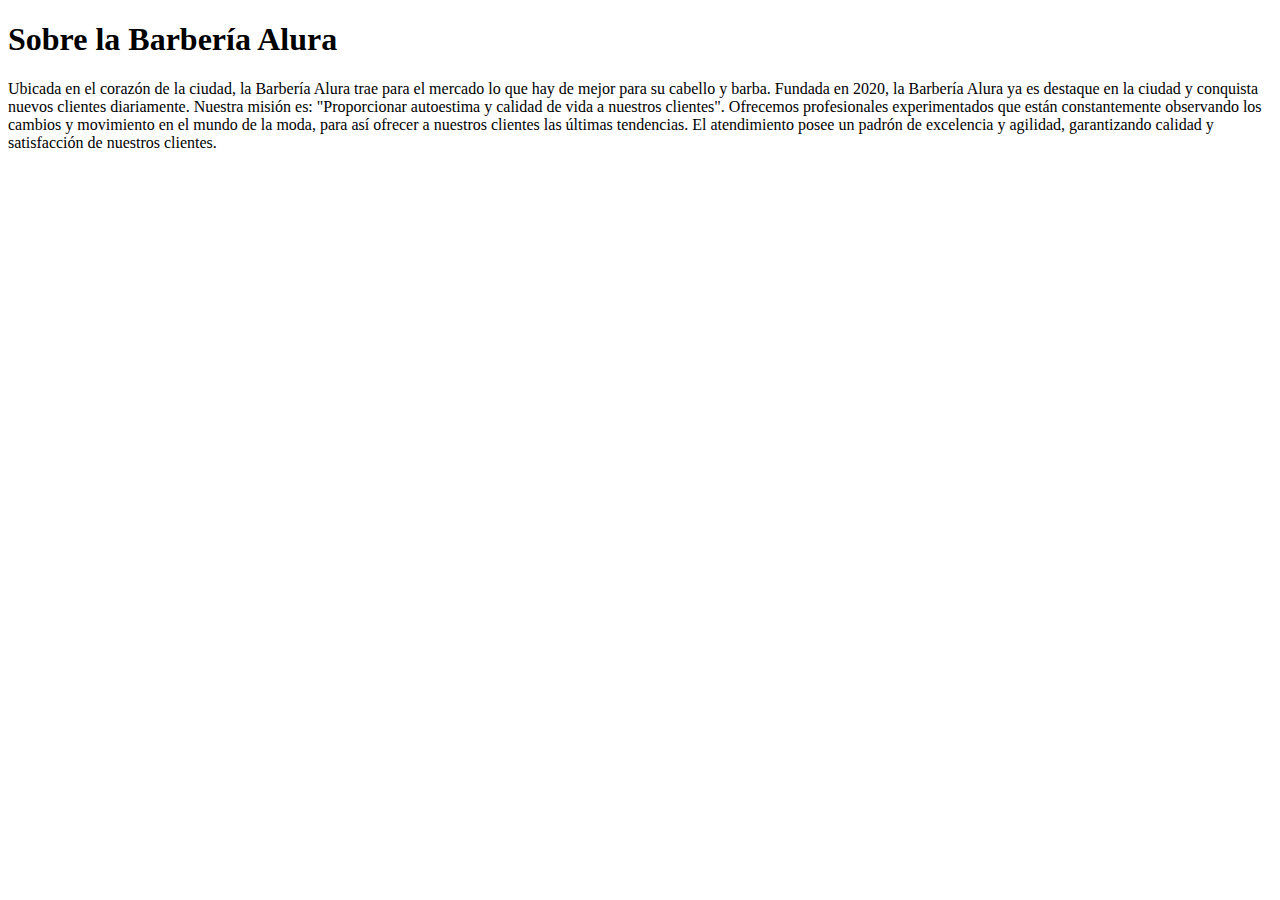
==== index.html @ 2c7da528 "iniciando la paginaPrueba barberia" ====
<!DOCTYPE html>
<html lang="en">
<head>
    <meta charset="UTF-8">
    <meta http-equiv="X-UA-Compatible" content="IE=edge">
    <meta name="viewport" content="width=device-width, initial-scale=1.0">
    <title>ContrerasWZ</title>
</head>
<body>
    <h1>
        Sobre la Barbería Alura
    </h1>
    
Ubicada en el corazón de la ciudad, la Barbería Alura trae para el mercado lo que hay de mejor para su cabello y barba. Fundada en 2020, la Barbería Alura ya es destaque en la ciudad y conquista nuevos clientes diariamente. 
Nuestra misión es: "Proporcionar autoestima y calidad de vida a nuestros clientes".
Ofrecemos profesionales experimentados que están constantemente observando los cambios y movimiento en el mundo de la moda, para así ofrecer a nuestros clientes las últimas tendencias. El atendimiento posee un padrón de excelencia y agilidad, garantizando calidad y satisfacción de nuestros clientes. 
</body>
</html>
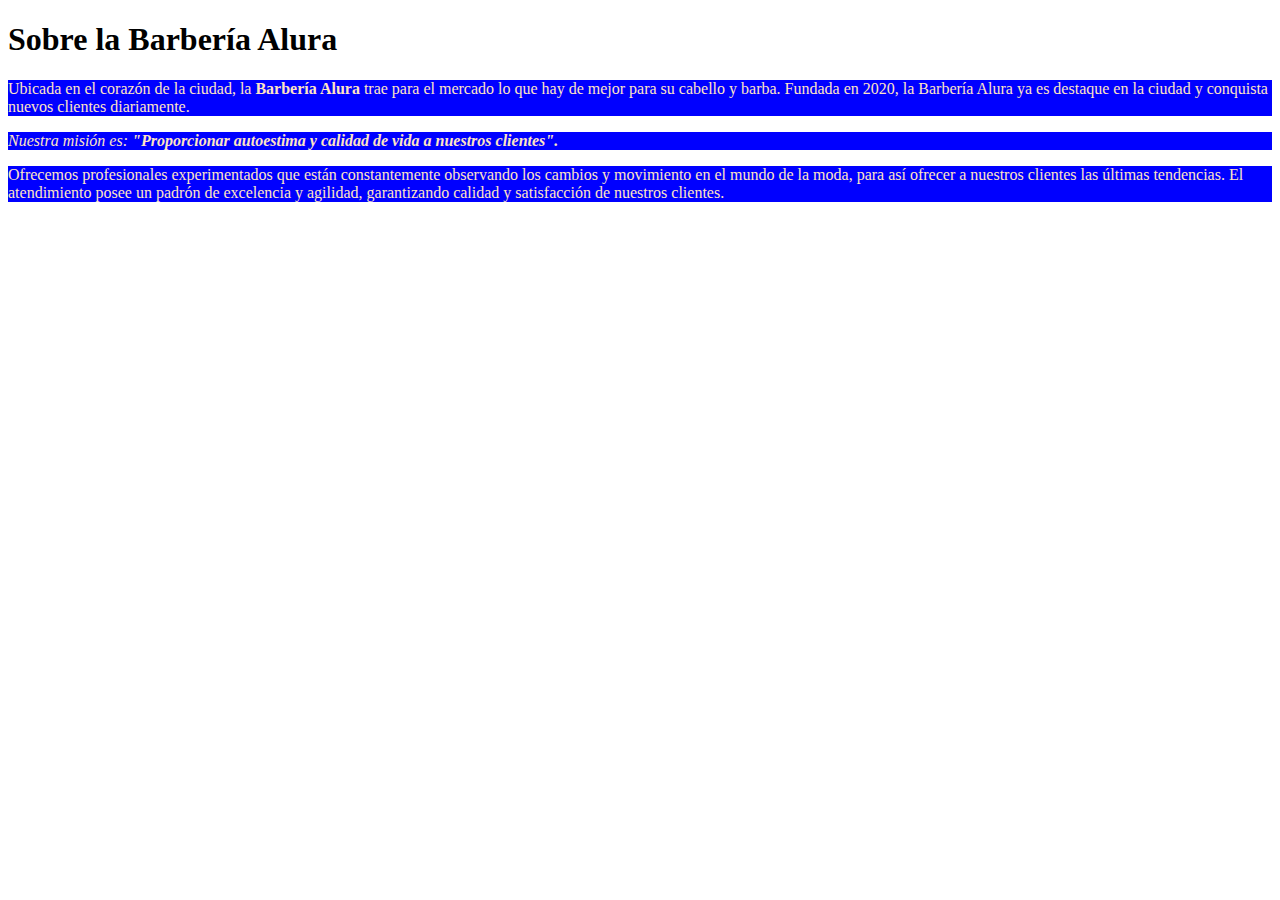
==== commit 2fae2e93: "agrgando archivo de estilo" ====
--- a/index.html
+++ b/index.html
@@ -1,9 +1,10 @@
 <!DOCTYPE html>
-<html lang="en">
+<html lang="es">
 <head>
     <meta charset="UTF-8">
     <meta http-equiv="X-UA-Compatible" content="IE=edge">
     <meta name="viewport" content="width=device-width, initial-scale=1.0">
+    <link rel="stylesheet" href="/style/estilo.css" type="text/css" media="screen">
     <title>ContrerasWZ</title>
 </head>
 <body>
@@ -11,8 +12,8 @@
         Sobre la Barbería Alura
     </h1>
     
-Ubicada en el corazón de la ciudad, la Barbería Alura trae para el mercado lo que hay de mejor para su cabello y barba. Fundada en 2020, la Barbería Alura ya es destaque en la ciudad y conquista nuevos clientes diariamente. 
-Nuestra misión es: "Proporcionar autoestima y calidad de vida a nuestros clientes".
-Ofrecemos profesionales experimentados que están constantemente observando los cambios y movimiento en el mundo de la moda, para así ofrecer a nuestros clientes las últimas tendencias. El atendimiento posee un padrón de excelencia y agilidad, garantizando calidad y satisfacción de nuestros clientes. 
+<p>Ubicada en el corazón de la ciudad, la <strong>Barbería Alura</strong> trae para el mercado lo que hay de mejor para su cabello y barba. Fundada en 2020, la Barbería Alura ya es destaque en la ciudad y conquista nuevos clientes diariamente. </p>
+<p><em>Nuestra misión es: <strong>"Proporcionar autoestima y calidad de vida a nuestros clientes".</strong></em></p>
+<p>Ofrecemos profesionales experimentados que están constantemente observando los cambios y movimiento en el mundo de la moda, para así ofrecer a nuestros clientes las últimas tendencias. El atendimiento posee un padrón de excelencia y agilidad, garantizando calidad y satisfacción de nuestros clientes. </p>
 </body>
 </html>--- a/style/estilo.css
+++ b/style/estilo.css
@@ -0,0 +1 @@
+p{background-color: blue;color: bisque;}
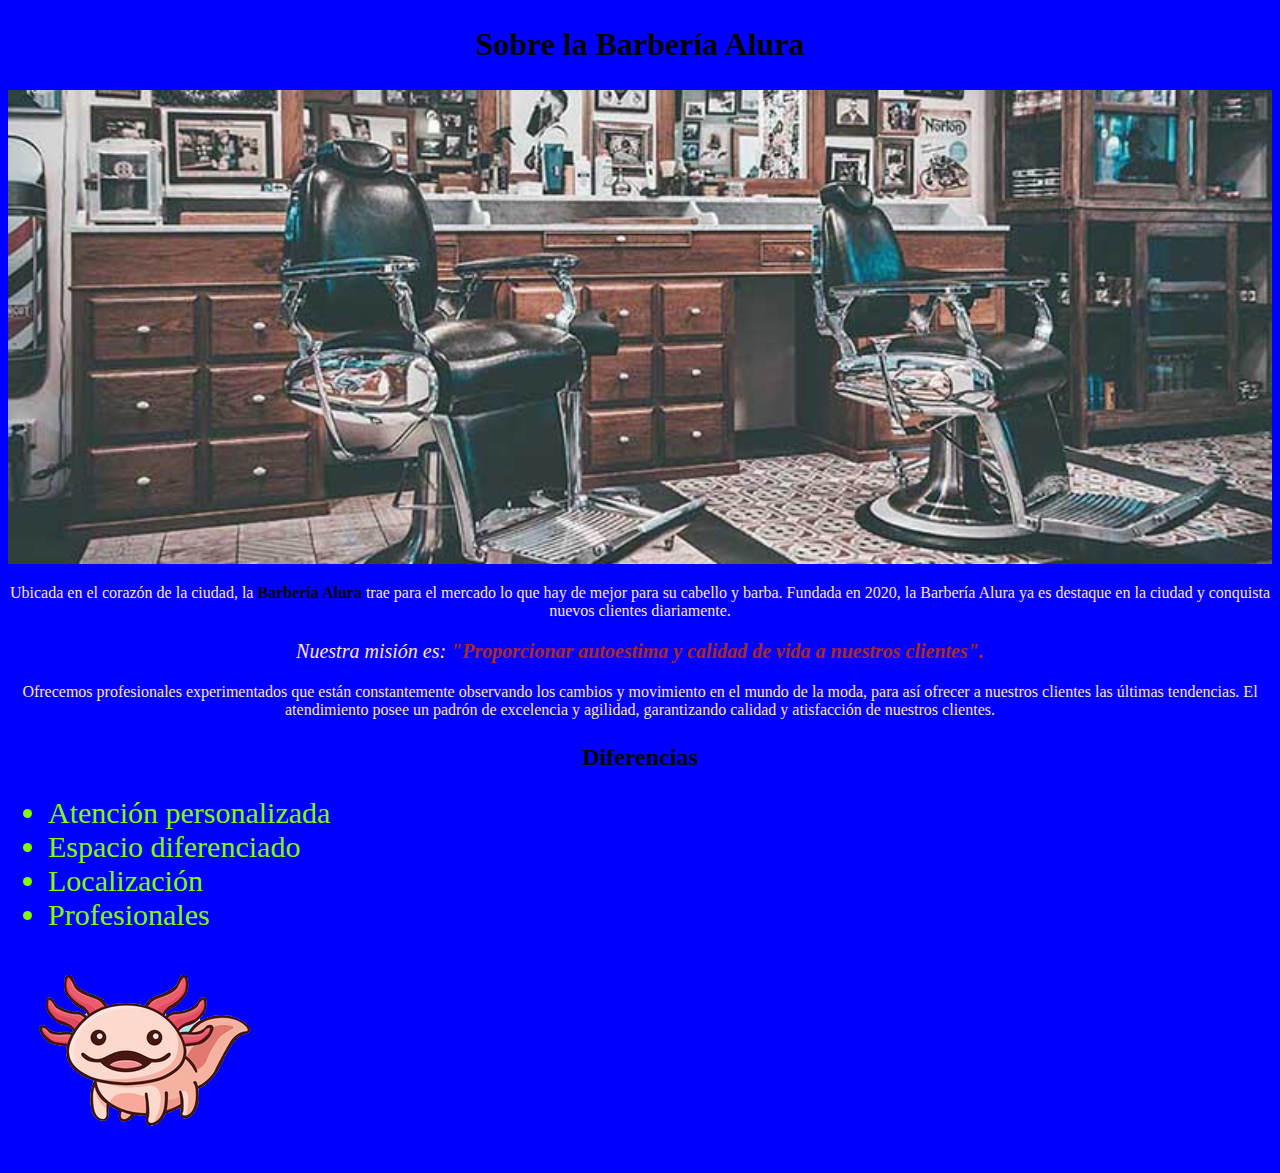
==== commit 011bd722: "avance" ====
--- a/index.html
+++ b/index.html
@@ -11,9 +11,20 @@
     <h1>
         Sobre la Barbería Alura
     </h1>
-    
+    <img id="banner" src="/asset/banner.jpg" alt="">
 <p>Ubicada en el corazón de la ciudad, la <strong>Barbería Alura</strong> trae para el mercado lo que hay de mejor para su cabello y barba. Fundada en 2020, la Barbería Alura ya es destaque en la ciudad y conquista nuevos clientes diariamente. </p>
-<p><em>Nuestra misión es: <strong>"Proporcionar autoestima y calidad de vida a nuestros clientes".</strong></em></p>
-<p>Ofrecemos profesionales experimentados que están constantemente observando los cambios y movimiento en el mundo de la moda, para así ofrecer a nuestros clientes las últimas tendencias. El atendimiento posee un padrón de excelencia y agilidad, garantizando calidad y satisfacción de nuestros clientes. </p>
+<p id="mision"><em>Nuestra misión es: <strong>"Proporcionar autoestima y calidad de vida a nuestros clientes".</strong></em></p>
+<p>Ofrecemos profesionales experimentados que están constantemente observando los cambios y movimiento en el mundo de la moda, para así ofrecer a nuestros clientes las últimas tendencias. El atendimiento posee un padrón de excelencia y agilidad, garantizando calidad y atisfacción de nuestros clientes. </p>
+
+<h2>Diferencias</h2>
+<ul>
+    <li class="items">Atención personalizada</li>
+    <li class="items">Espacio diferenciado</li>
+    <li class="items">Localización</li>
+    <li class="items">Profesionales</li>
+</ul>
+<img id="diferencias" src="/asset/ajolote.png">
 </body>
+
+
 </html>--- a/style/estilo.css
+++ b/style/estilo.css
@@ -1 +1,45 @@
-p{background-color: blue;color: bisque;}
+body{
+    background-color: blue;
+}
+
+h1{
+    text-align: center;
+    border: 10px;
+    padding: 5px;
+}
+h2{
+    text-align: center;
+    border: 10px;
+    padding: 5px;
+}
+
+p{
+color: bisque;
+text-align: center;}
+
+
+em strong{
+text-decoration: double;
+color: brown;
+}
+
+strong{
+    color: black;
+
+}
+
+#banner{
+    width: 100%;
+    text-align: center;
+}
+#mision{
+    font-size: 20px;
+}
+
+.items{
+    font-size: 30px;
+    color: chartreuse;
+}
+.diferencias{
+    align-items: ;
+}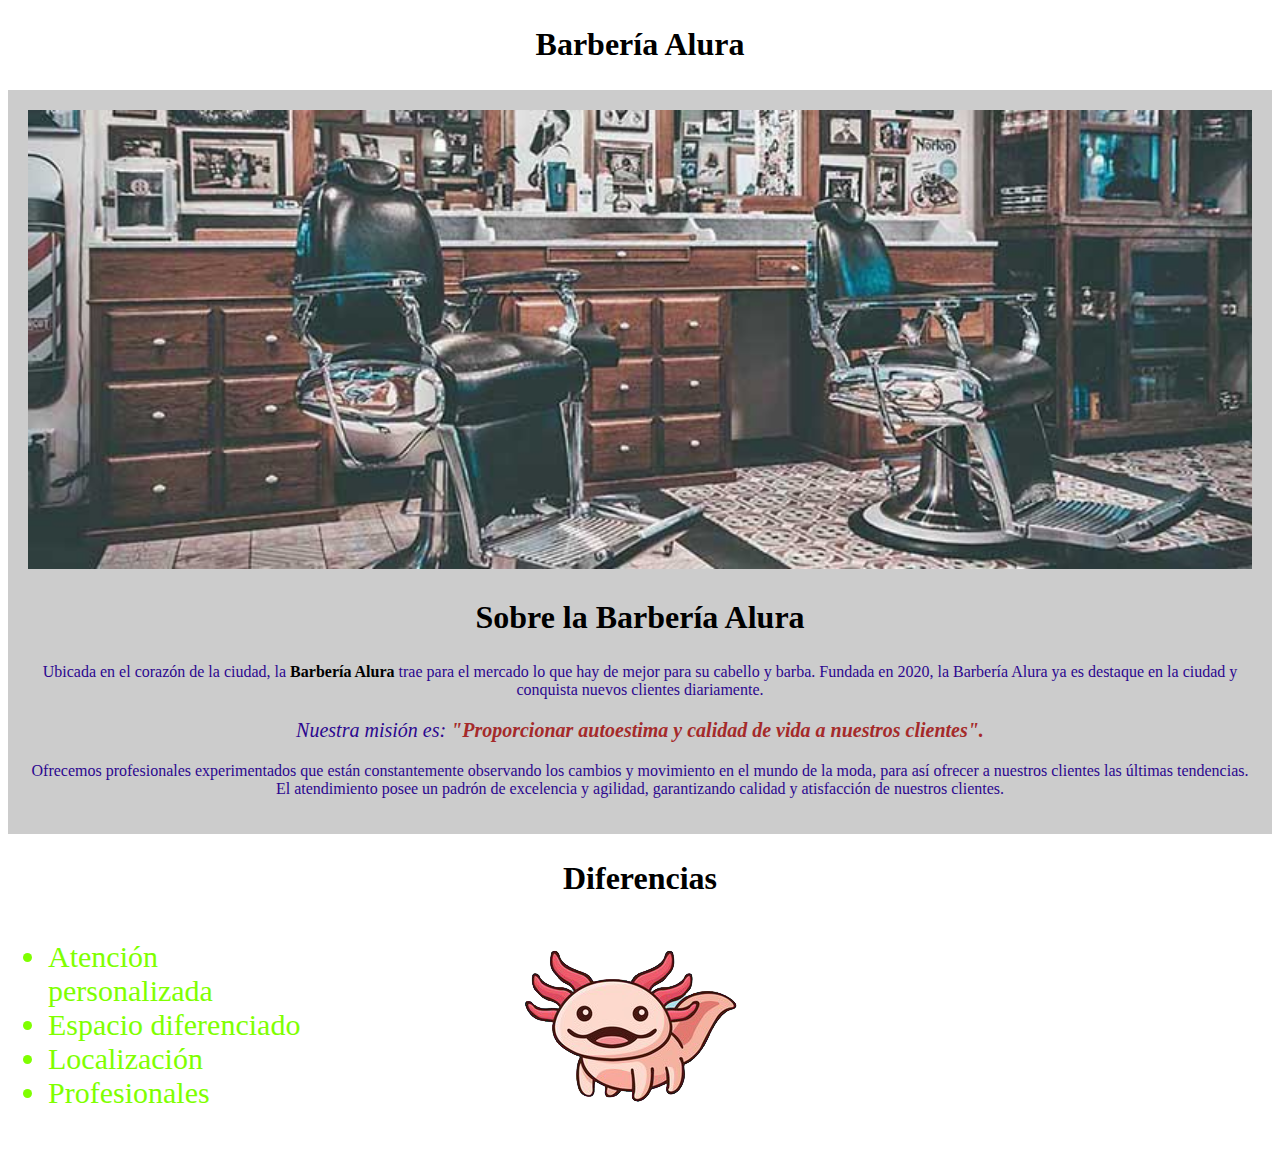
==== commit b53707be: "primera parte finalizada" ====
--- a/index.html
+++ b/index.html
@@ -8,22 +8,33 @@
     <title>ContrerasWZ</title>
 </head>
 <body>
-    <h1>
-        Sobre la Barbería Alura
-    </h1>
-    <img id="banner" src="/asset/banner.jpg" alt="">
-<p>Ubicada en el corazón de la ciudad, la <strong>Barbería Alura</strong> trae para el mercado lo que hay de mejor para su cabello y barba. Fundada en 2020, la Barbería Alura ya es destaque en la ciudad y conquista nuevos clientes diariamente. </p>
-<p id="mision"><em>Nuestra misión es: <strong>"Proporcionar autoestima y calidad de vida a nuestros clientes".</strong></em></p>
-<p>Ofrecemos profesionales experimentados que están constantemente observando los cambios y movimiento en el mundo de la moda, para así ofrecer a nuestros clientes las últimas tendencias. El atendimiento posee un padrón de excelencia y agilidad, garantizando calidad y atisfacción de nuestros clientes. </p>
+    <header>
+        <h1 id="tituloCentrado">Barbería Alura</h1>
+    </header>
 
-<h2>Diferencias</h2>
-<ul>
-    <li class="items">Atención personalizada</li>
-    <li class="items">Espacio diferenciado</li>
-    <li class="items">Localización</li>
-    <li class="items">Profesionales</li>
-</ul>
-<img id="diferencias" src="/asset/ajolote.png">
+    <div id="principal">
+        <img id="banner" src="/asset/banner.jpg" alt="">
+        <h1 class="tituloCentrado">
+            Sobre la Barbería Alura
+        </h1>
+        
+    <p>Ubicada en el corazón de la ciudad, la <strong>Barbería Alura</strong> trae para el mercado lo que hay de mejor para su cabello y barba. Fundada en 2020, la Barbería Alura ya es destaque en la ciudad y conquista nuevos clientes diariamente. </p>
+    <p id="mision"><em>Nuestra misión es: <strong>"Proporcionar autoestima y calidad de vida a nuestros clientes".</strong></em></p>
+    <p>Ofrecemos profesionales experimentados que están constantemente observando los cambios y movimiento en el mundo de la moda, para así ofrecer a nuestros clientes las últimas tendencias. El atendimiento posee un padrón de excelencia y agilidad, garantizando calidad y atisfacción de nuestros clientes. </p>
+</div>
+
+<div id="dif">
+    <h1 class="tituloCentrado">Diferencias</h1>
+        <ul>
+            <li class="items">Atención personalizada</li>
+            <li class="items">Espacio diferenciado</li>
+            <li class="items">Localización</li>
+            <li class="items">Profesionales</li>
+        </ul>
+    <img id="diferencias" src="/asset/ajolote.png">
+</div>
+
+
 </body>
 
 
--- a/style/estilo.css
+++ b/style/estilo.css
@@ -1,8 +1,13 @@
-body{
-    background-color: blue;
-}
+#dif{
+    background-color:#ffffff;
+    }
 
+#principal{
+        background-color: #CCCCCC;
+        padding: 20px;
+    }
 h1{
+    
     text-align: center;
     border: 10px;
     padding: 5px;
@@ -11,10 +16,14 @@
     text-align: center;
     border: 10px;
     padding: 5px;
+    
 }
 
+
+
 p{
-color: bisque;
+    
+color: rgb(43, 7, 143);
 text-align: center;}
 
 
@@ -25,7 +34,6 @@
 
 strong{
     color: black;
-
 }
 
 #banner{
@@ -40,6 +48,11 @@
     font-size: 30px;
     color: chartreuse;
 }
-.diferencias{
-    align-items: ;
+
+
+ul{
+    display: inline-block;
+    vertical-align: top;
+    width: 20%;
+    margin-right: 15%;
 }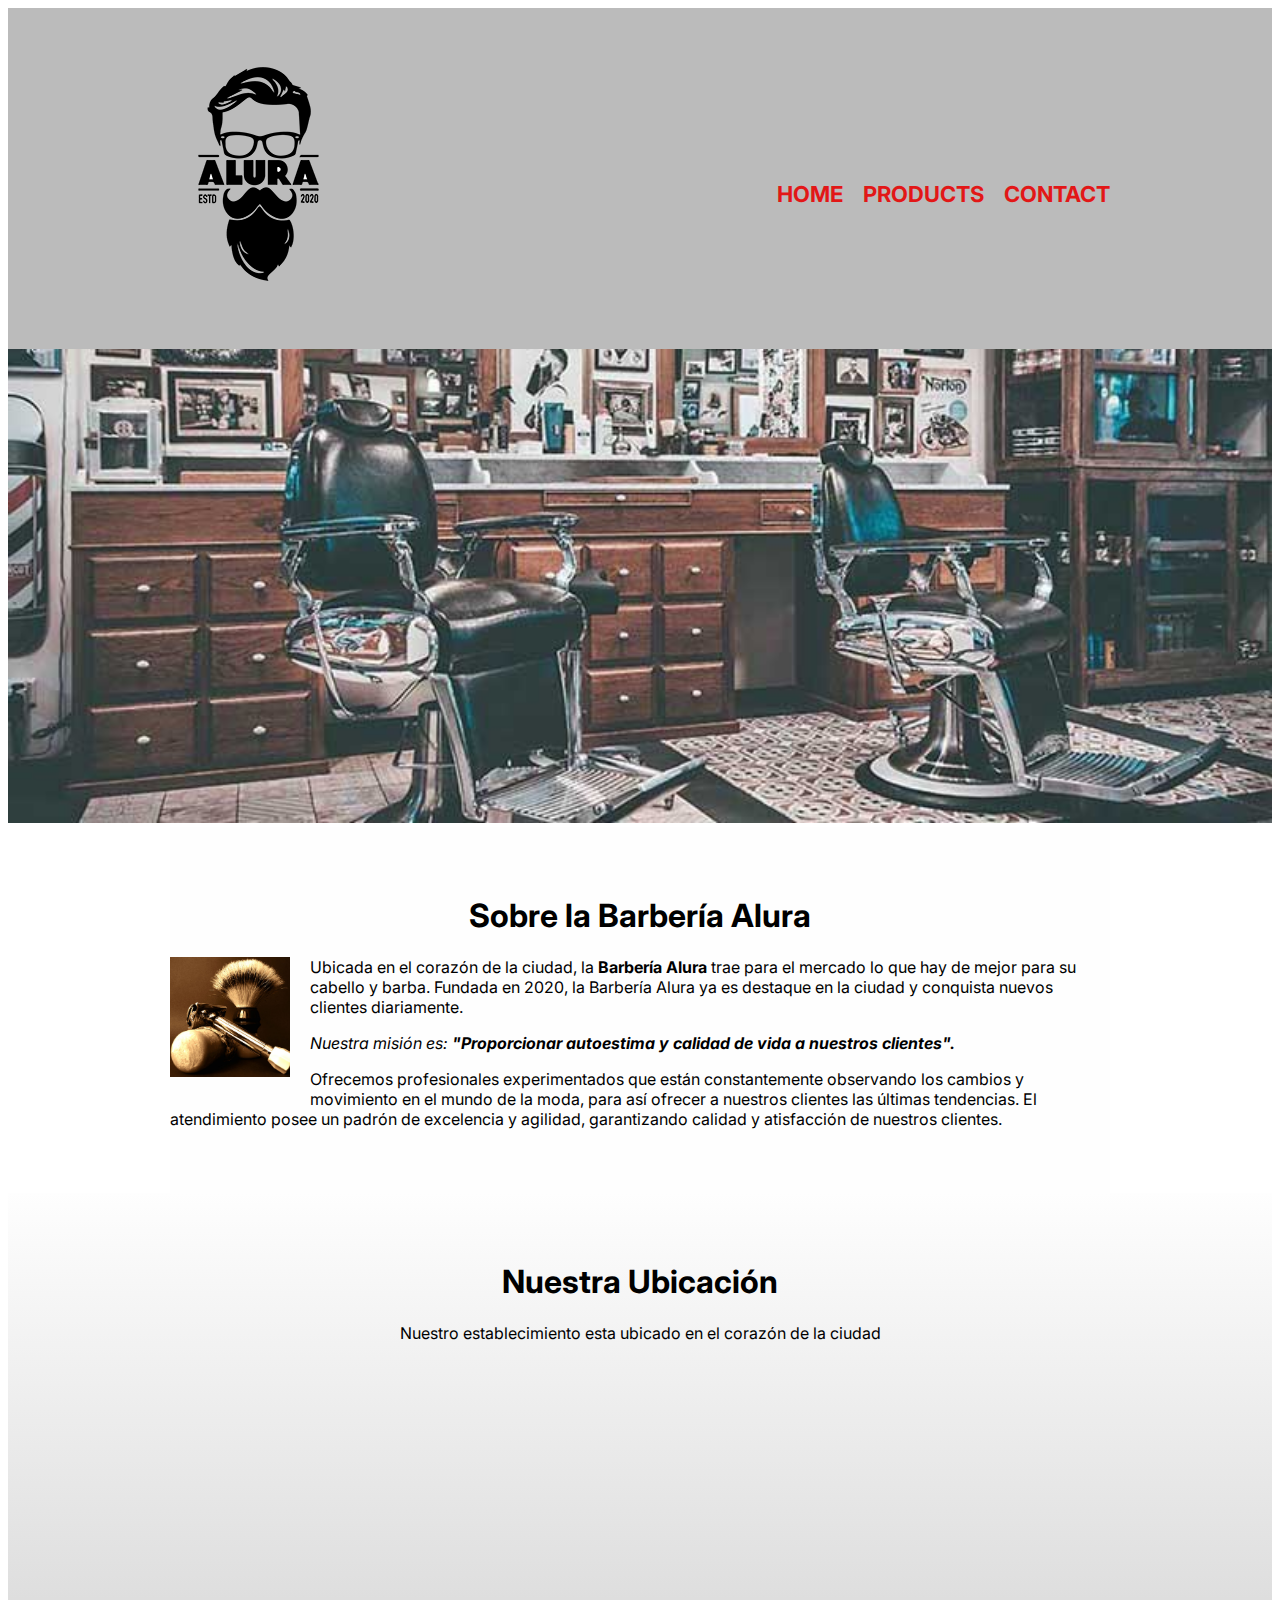
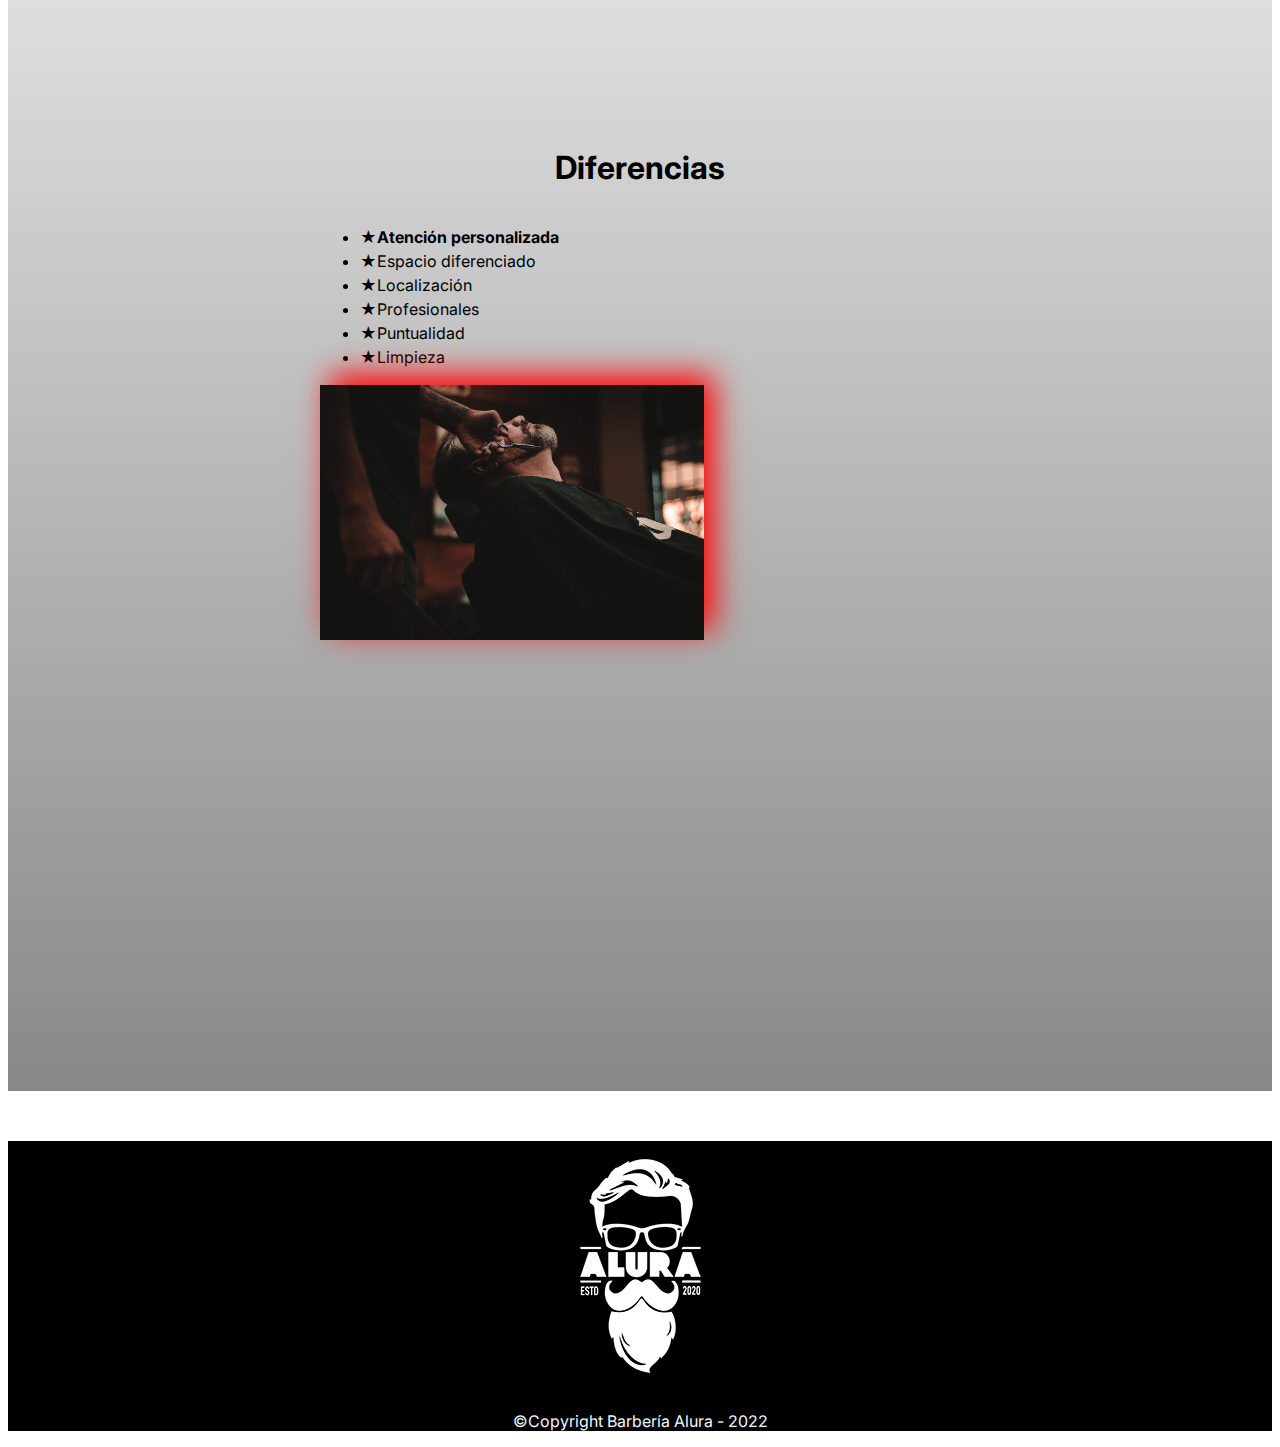
==== commit 134c57ae: "segunda parte finalizada" ====
--- a/index.html
+++ b/index.html
@@ -4,38 +4,76 @@
     <meta charset="UTF-8">
     <meta http-equiv="X-UA-Compatible" content="IE=edge">
     <meta name="viewport" content="width=device-width, initial-scale=1.0">
-    <link rel="stylesheet" href="/style/estilo.css" type="text/css" media="screen">
+    <link rel="stylesheet" href="/style/style.css" type="text/css" media="screen">
+    <link href="https://fonts.googleapis.com/css2?family=Inter:wght@100;200;300;400;500;600;700&display=swap" rel="stylesheet">
     <title>ContrerasWZ</title>
 </head>
 <body>
-    <header>
-        <h1 id="tituloCentrado">Barbería Alura</h1>
+    <header id="encabezado">
+        <div class="caja">
+            <h1><img id="encabezadoImg" src="/asset/logo.png"></h1>
+            <nav>
+                <ul>
+                    <li><a href="/index.html">home</a></li>
+                    <li><a href="/productos.html">products</a></li>
+                    <li><a href="/contacto.html">contact </a></li>
+                </ul>
+            </nav>
+        </div>
     </header>
+    
+    <img class="banner" src="/asset/banner.jpg" alt="">
 
-    <div id="principal">
-        <img id="banner" src="/asset/banner.jpg" alt="">
-        <h1 class="tituloCentrado">
-            Sobre la Barbería Alura
-        </h1>
+    <main>
+        <section class="principal">
+                <h1 class="tituloPrincipal">Sobre la Barbería Alura</h1>
+
+                <img class="utensilios" src="/asset/utensilios.jpg" alt="utensilios de barbero">
+
+                <p>Ubicada en el corazón de la ciudad, la <strong>Barbería Alura</strong> trae para el mercado lo que hay de mejor para su cabello y barba. Fundada en 2020, la Barbería Alura ya es destaque en la ciudad y conquista nuevos clientes diariamente. </p>
+                
+                <p id="mision"><em>Nuestra misión es: <strong>"Proporcionar autoestima y calidad de vida a nuestros clientes".</strong></em></p>
+                
+                <p>Ofrecemos profesionales experimentados que están constantemente observando los cambios y movimiento en el mundo de la moda, para así ofrecer a nuestros clientes las últimas tendencias. El atendimiento posee un padrón de excelencia y agilidad, garantizando calidad y atisfacción de nuestros clientes. </p>
+        </section>
         
-    <p>Ubicada en el corazón de la ciudad, la <strong>Barbería Alura</strong> trae para el mercado lo que hay de mejor para su cabello y barba. Fundada en 2020, la Barbería Alura ya es destaque en la ciudad y conquista nuevos clientes diariamente. </p>
-    <p id="mision"><em>Nuestra misión es: <strong>"Proporcionar autoestima y calidad de vida a nuestros clientes".</strong></em></p>
-    <p>Ofrecemos profesionales experimentados que están constantemente observando los cambios y movimiento en el mundo de la moda, para así ofrecer a nuestros clientes las últimas tendencias. El atendimiento posee un padrón de excelencia y agilidad, garantizando calidad y atisfacción de nuestros clientes. </p>
-</div>
+        <section class="mapa">
+            <h1 class="tituloPrincipal">
+                Nuestra Ubicación
+            </h1>
+            <p>Nuestro establecimiento esta ubicado en el corazón de la ciudad</p>
+            <div class="mapaContenido">
+                <iframe src="https://www.google.com/maps/embed?pb=!1m18!1m12!1m3!1d14848.605931149099!2d-104.90384555!3d21.5017857!2m3!1f0!2f0!3f0!3m2!1i1024!2i768!4f13.1!3m3!1m2!1s0x842736fa483a883b%3A0x24710e7441618089!2sHotel%20La%20Loma!5e0!3m2!1ses!2smx!4v1661225454298!5m2!1ses!2smx" width="100%" height="300" style="border:0;" allowfullscreen="" loading="lazy" referrerpolicy="no-referrer-when-downgrade"></iframe>
+            </div>
+        
 
-<div id="dif">
-    <h1 class="tituloCentrado">Diferencias</h1>
-        <ul>
-            <li class="items">Atención personalizada</li>
-            <li class="items">Espacio diferenciado</li>
-            <li class="items">Localización</li>
-            <li class="items">Profesionales</li>
-        </ul>
-    <img id="diferencias" src="/asset/ajolote.png">
-</div>
+           
+        <section class="diferenciales">
+            <h1 class="tituloPrincipal">Diferencias</h1>
+                <div class="contenidoDiferenciales">
+                    <ul class="listaDiferenciales">
+                        <li class="items">Atención personalizada</li>
+                        <li class="items">Espacio diferenciado</li>
+                        <li class="items">Localización</li>
+                        <li class="items">Profesionales</li>
+                        <li class="items">Puntualidad</li>
+                        <li class="items">Limpieza</li>
+                    </ul><img class="imagenDiferenciales" src="/asset/diferenciales.jpg">
+                </div>
+            <div class="video">
+            <iframe width="100%" height="315" src="https://www.youtube.com/embed/r5NYmE1U900" title="YouTube video player" frameborder="0" allow="accelerometer; autoplay; clipboard-write; encrypted-media; gyroscope; picture-in-picture" allowfullscreen></iframe>
+            </div> 
+        </section>
+    </section>
+       
 
+    </main>
+<footer>
+    <div id="cajaPie">    
+        <img src="/asset/logo-blanco.png" alt="Logo barbería">
+        <p>&copyCopyright Barbería Alura - 2022</p>
+    </div>
+</footer>
 
 </body>
-
-
 </html>--- a/style/style.css
+++ b/style/style.css
@@ -0,0 +1,205 @@
+body{
+    font-family: 'Inter', sans-serif;
+}
+header{
+    background-color: #BBBBBB;
+    padding: 20px 0;
+
+}
+nav{
+    position: absolute;
+    top: 110px;
+    right: 0%;
+    color: #e21717;
+    vertical-align: super;
+    font-weight: bold;
+    text-transform: uppercase;
+    font-size: 22px;
+ }
+ nav a:hover{
+    color: black;
+ }
+
+nav li{
+    display: inline-block;
+    margin: 0 0 0 15px;
+}
+nav li a, a:visited{
+    text-decoration: none;
+    color: #e21717;
+}
+.caja{
+    position: relative;
+    width: 940px;
+    margin: 0 auto;
+}
+
+h2{
+    font-size: 35px;
+    font-weight: bold;
+}
+
+#cajaProductos{
+    position: relative;
+    width:1200px;
+    margin: 0 auto;
+}
+
+.product-description{
+    color: blue;
+}
+
+.product-price{
+    padding-top: 20px;
+    color: #e21717;
+    font-weight:normal;
+}
+
+footer{
+    background-color: black;
+    text-align: center;
+    color: aliceblue;
+    margin-top: 50px;
+}
+#cajaPie{
+    position: relative;
+    width: 100%;
+    margin: 0 auto;
+    padding: 40px auto;
+}
+#formulario{
+    margin: 40px 0;
+}
+#formulario label, #formulario legend{
+    display: block;
+    margin: 0 0 10px;
+}
+
+.inputClase{
+    display: block;
+    margin: 0 0 20px;
+    padding: 10px 25px;
+    width
+    : 50%;
+}
+#check{
+    margin: 20px auto;
+}
+.enviar{
+    width: 40%;
+    color: blue;
+    background-color: orange;
+    padding: 15px;
+    border-radius: 5px;
+    font-size: 18px ;
+    font-weight: bold;
+    
+    
+}
+.enviar:hover{
+    background-color: #e21717;
+    transition: 1s all;
+    
+    cursor: pointer;
+    transform: scale(1.2) rotate(-45deg);
+}
+table{
+    margin: 40px;
+}
+
+thead{
+    background-color: #555555;
+    color: cornflowerblue;
+    border: 1px solid black;
+}
+tr, td,th{
+    border:2px solid black;
+    padding:8px 15px;
+}
+
+/*Inicia CSS de INDEX*/
+.banner{
+    width: 100%;
+}
+
+.principal{
+    width: 940px;
+    margin: 0 auto;
+    padding: 3em 0;
+    background: #fefefe;
+}
+.principal p {
+    margin: 0 0 1em;
+}
+.tituloPrincipal{
+    text-align: center;
+    font-size: 2em;
+    clear: left;
+}
+
+.utensilios{
+    width: 120px;
+    float: left;
+    margin: 0 20px 20px 0 
+}
+
+
+.mapa{
+    padding: 3em 0;
+    background: linear-gradient(#FEFEFE, #888888);
+}
+.mapa p{
+margin: 0 0 2em;
+text-align: center;
+}
+
+.mapaContenido{
+width: 940px;
+margin: 0 auto;
+}
+
+.diferenciales{
+    padding: 3em 0;
+}
+
+.contenidoDiferenciales{
+    width: 640px;
+    margin: 0 auto; 
+}
+
+.listaDiferenciales{
+    width: 40%;
+    display: inline-block;
+    vertical-align: top;
+}
+
+.imagenDiferenciales{
+    width: 60%;
+    box-shadow: 10px -10px 30px red;
+}
+
+.imagenDiferenciales:hover{
+    transition: 400ms;
+    opacity: 30%;
+}
+.items{
+    line-height:1.5;
+    text-decoration: none;
+}
+.items:first-child{
+    font-weight: bold;
+}
+.items:before{
+    content:"★"
+}
+
+
+.video {
+    width: 560px;
+    margin: 1em auto;
+}
+
+@media screen and (max-width:480px) {
+    .caja .principal .mapaContenido .video{
+        width: auto;
+}